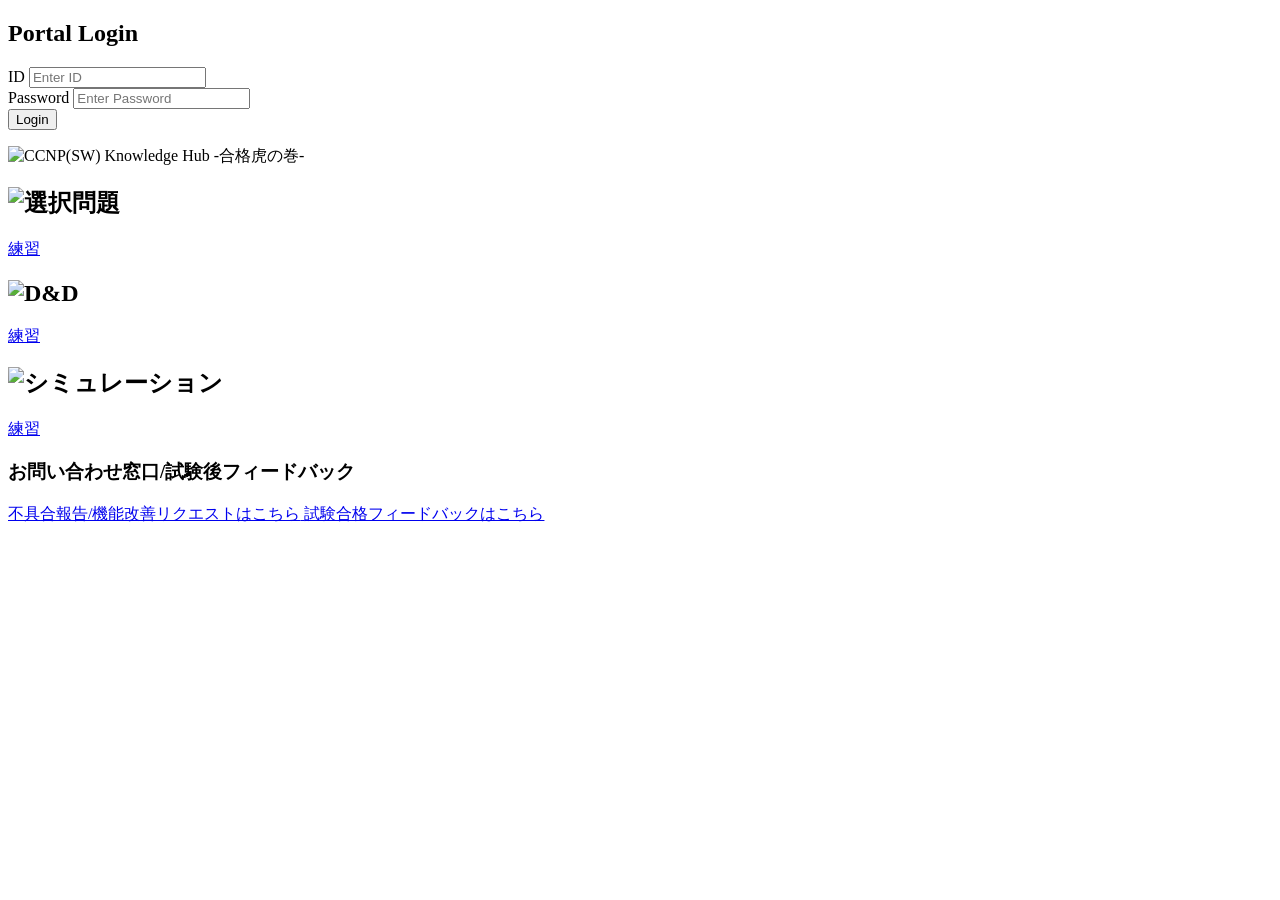
==== index.html @ c64ed790 "Rename 配布用-20260429T015937Z-3-001/配布用/index.html to index.html" ====
<!DOCTYPE html>
<html lang="ja">

<head>
    <meta charset="UTF-8">
    <meta name="viewport" content="width=device-width, initial-scale=1.0">
    <title>CCNP(SW) -虎の巻-</title>
    <meta name="description" content="CCNP(SW)試験対策のための練習問題や実機シミュレーターのリンクまとめサイトです。">
    <link rel="icon" href="favicon.ico" type="image/x-icon">
    <link rel="stylesheet" href="style.css">
    <link rel="preconnect" href="https://fonts.googleapis.com">
    <link rel="preconnect" href="https://fonts.gstatic.com" crossorigin>
    <link href="https://fonts.googleapis.com/css2?family=Inter:wght@400;500;700;900&display=swap" rel="stylesheet">
</head>

<body>
    <div id="login-overlay">
        <div class="login-card">
            <h2>Portal Login</h2>
            <div class="input-group">
                <label for="username">ID</label>
                <input type="text" id="username" placeholder="Enter ID">
            </div>
            <div class="input-group">
                <label for="password">Password</label>
                <input type="password" id="password" placeholder="Enter Password">
            </div>
            <button class="login-button" onclick="checkLogin()">Login</button>
            <p id="error-message"></p>
        </div>
    </div>

    <div id="main-content">

        <main>
            <section class="hero">
                <img src="ccnatiger_logo.png" alt="CCNP(SW) Knowledge Hub -合格虎の巻-" class="main-logo">
            </section>

            <section class="resource-grid">
                <!-- 選択問題 Section -->
                <div class="category-card">
                    <h2>
                        <img src="title1.svg" alt="選択問題" class="category-title-img">
                    </h2>
                    <div class="link-group">
                        <a href="https://script.google.com/macros/s/AKfycbynmA_DCMDgGCbyBnq2WmhPjNhYBhmb1dXpGSOYUGQqYHhSdcTNK0xxCpGrGtg0Dlqg/exec"
                            target="_blank" class="resource-link link-practice">
                            <span>練習</span>
                        </a>
                    </div>
                </div>

                <!-- D&D Section -->
                <div class="category-card">
                    <h2>
                        <img src="title2.svg" alt="D&D" class="category-title-img">
                    </h2>
                    <div class="link-group">
                        <a href="https://script.google.com/macros/s/AKfycbwp59kq-iZECBBe9Od9TLQoapS7FWcdTEvIIxlcwSmHvuS1UW1GXjLdgwiej6PnaVZD/exec" target="_blank"
                            class="resource-link link-practice">
                            <span>練習</span>
                        </a>
                    </div>
                </div>

                <!-- 実機 Section -->
                <div class="category-card">
                    <h2>
                        <img src="title3.svg" alt="シミュレーション" class="category-title-img">
                    </h2>
                    <div class="link-group">
                        <a href="https://script.google.com/macros/s/AKfycbyRHFq_aopB2VsDbe8C3mCfemD-if5Dbk6FP82chQvF3-oUMly8_rBpJfpSmCPyfn3VQA/exec" target="_blank"
                            class="resource-link link-practice">
                            <span>練習</span>
                        </a>
                    </div>
                </div>
            </section>
        </main>

        <footer>
            <div class="contact-section">
                <h3>お問い合わせ窓口/試験後フィードバック</h3>
                <a href="https://docs.google.com/forms/d/e/1FAIpQLScXssGw7j0zO7HOU5fU-BEmkgWbI2vw5eVzGkLghh9gMH7EKg/viewform?usp=publish-editor"
                    target="_blank" class="resource-link link-practice contact-button">
                    <span>不具合報告/機能改善リクエストはこちら</span>
                </a>
                <a href="https://script.google.com/macros/s/AKfycbwQo3_XE9HP7kb-1px4VhSl_Nkmyi6rZCZffsuxZ18ri6ubT2gQY5OEPXyao0CjsDBe/exec"
                    target="_blank" class="resource-link link-practice contact-button">
                    <span>試験合格フィードバックはこちら</span>
                </a>
            </div>
        </footer>
    </div>

    <script>
        function checkLogin() {
            const user = document.getElementById('username').value;
            const pass = document.getElementById('password').value;
            const error = document.getElementById('error-message');

            if (user === 'ccnatiger' && pass === 'ccnatiger') {
                document.getElementById('login-overlay').style.display = 'none';
                document.getElementById('main-content').style.display = 'block';
            } else {
                error.textContent = 'IDまたはパスワードが正しくありません。';
            }
        }

        // Allow 'Enter' key to trigger login
        document.addEventListener('keypress', function (e) {
            if (e.key === 'Enter') {
                checkLogin();
            }
        });
    </script>
</body>

</html>
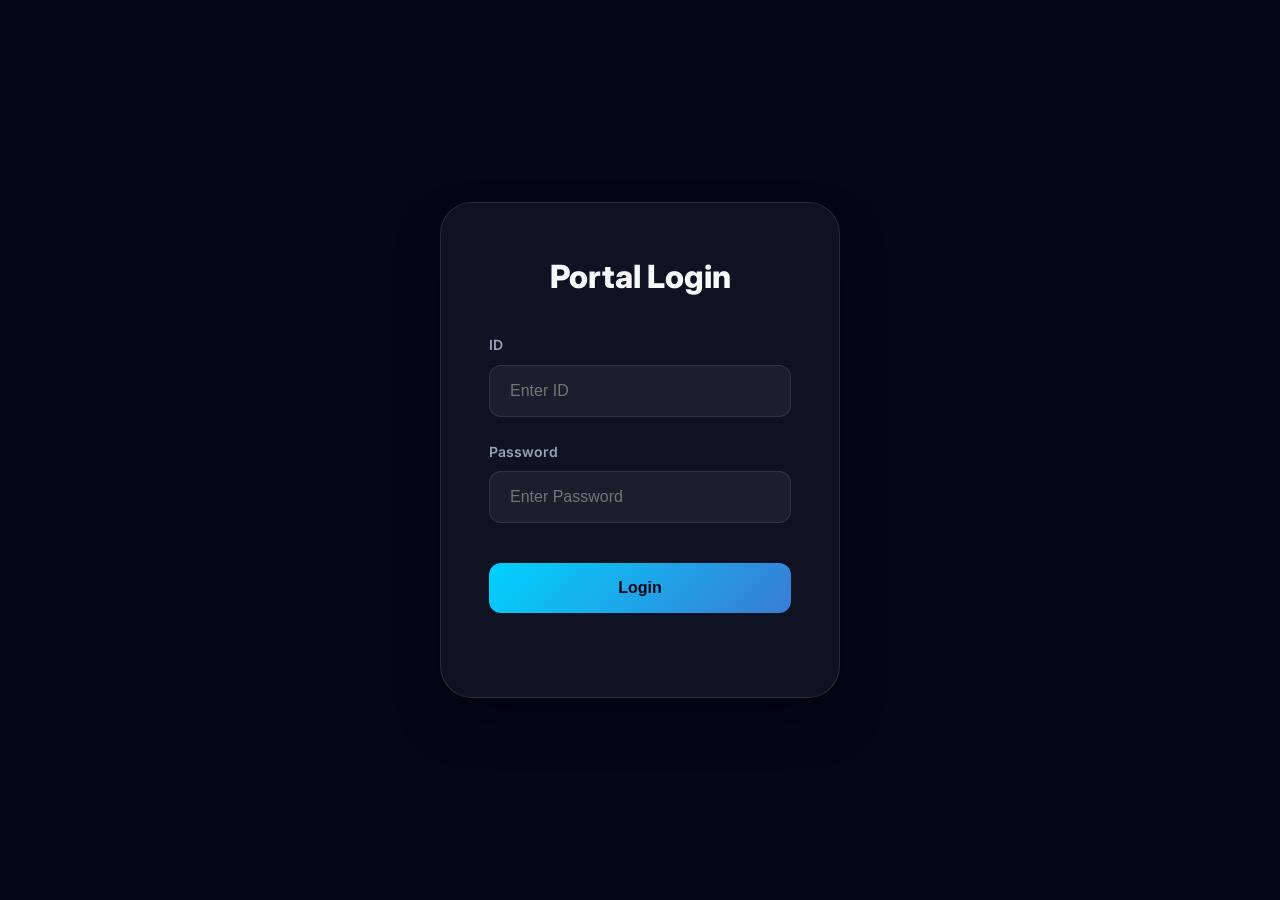
==== commit 06fb5c89: "Update index.html" ====
--- a/index.html
+++ b/index.html
@@ -100,7 +100,7 @@
             const pass = document.getElementById('password').value;
             const error = document.getElementById('error-message');
 
-            if (user === 'ccnatiger' && pass === 'ccnatiger') {
+            if (user === 'ccnptiger' && pass === 'ccnptiger') {
                 document.getElementById('login-overlay').style.display = 'none';
                 document.getElementById('main-content').style.display = 'block';
             } else {
--- a/style.css
+++ b/style.css
@@ -0,0 +1,301 @@
+:root {
+    --primary: #00d2ff;
+    --secondary: #3a7bd5;
+    --dark: #0f172a;
+    --darker: #020617;
+    --text: #f8fafc;
+    --text-muted: #94a3b8;
+    --glass: rgba(255, 255, 255, 0.05);
+    --glass-border: rgba(255, 255, 255, 0.1);
+    --accent-gradient: linear-gradient(135deg, var(--primary), var(--secondary));
+    --error: #ef4444;
+}
+
+* {
+    margin: 0;
+    padding: 0;
+    box-sizing: border-box;
+}
+
+body {
+    background-color: var(--darker);
+    color: var(--text);
+    font-family: 'Inter', -apple-system, BlinkMacSystemFont, "Segoe UI", Roboto, Helvetica, Arial, sans-serif;
+    line-height: 1.6;
+    overflow-x: hidden;
+}
+
+/* Background Animation */
+body::before {
+    content: '';
+    position: fixed;
+    top: 0;
+    left: 0;
+    width: 100%;
+    height: 100%;
+    background:
+        linear-gradient(rgba(255, 255, 255, 0.7), rgba(255, 255, 255, 0.5)),
+        url('tra_back.png') repeat center center;
+    background-size: 30%;
+    /* Scaled down for better fit */
+    z-index: -1;
+    pointer-events: none;
+}
+
+
+.hero {
+    padding: 6rem 1rem 4rem;
+    text-align: center;
+    max-width: 800px;
+    margin: 0 auto;
+}
+
+.hero img.main-logo {
+    max-width: 100%;
+    height: auto;
+    margin-bottom: 2rem;
+}
+
+.tiger-text {
+    background: repeating-linear-gradient(-45deg,
+            #ffb300,
+            #ffb300 8px,
+            #000 8px,
+            #000 16px);
+    -webkit-background-clip: text;
+    background-clip: text;
+    -webkit-text-fill-color: transparent;
+    text-shadow: 0 0 10px rgba(255, 179, 0, 0.3);
+}
+
+.hero p {
+    color: var(--text-muted);
+    font-size: 1.25rem;
+    margin-bottom: 2rem;
+}
+
+.resource-grid {
+    display: grid;
+    grid-template-columns: repeat(auto-fit, minmax(350px, 1fr));
+    gap: 2rem;
+    max-width: 1200px;
+    margin: 0 auto 6rem;
+    padding: 0 1rem;
+}
+
+.category-card {
+    background: rgba(0, 0, 0, 0.7);
+    border: 1px solid rgba(255, 255, 255, 0.1);
+    border-radius: 24px;
+    padding: 2.5rem;
+    transition: all 0.4s cubic-bezier(0.175, 0.885, 0.32, 1.275);
+    display: flex;
+    flex-direction: column;
+}
+
+
+
+.category-card h2 {
+    margin-bottom: 2rem;
+    display: flex;
+    align-items: center;
+    justify-content: center;
+}
+
+.category-title-img {
+    height: 80px;
+    width: auto;
+    max-width: 100%;
+}
+
+.link-group {
+    display: flex;
+    flex-direction: column;
+    gap: 0.75rem;
+    margin-top: auto;
+}
+
+.resource-link {
+    display: flex;
+    align-items: center;
+    justify-content: center;
+    padding: 1.25rem;
+    background: rgba(255, 255, 255, 0.03);
+    border-radius: 16px;
+    text-decoration: none;
+    color: var(--text);
+    font-weight: 600;
+    transition: 0.3s cubic-bezier(0.4, 0, 0.2, 1);
+    border: 1px solid var(--glass-border);
+}
+
+.resource-link:hover {
+    background: rgba(255, 255, 255, 0.08);
+    transform: translateY(-2px);
+    border-color: rgba(255, 255, 255, 0.3);
+}
+
+.resource-link.link-practice {
+    background: rgba(0, 210, 255, 0.1);
+    border-color: rgba(0, 210, 255, 0.3);
+    color: var(--primary);
+}
+
+.resource-link.link-practice:hover {
+    background: rgba(0, 210, 255, 0.15);
+    border-color: var(--primary);
+    box-shadow: 0 0 20px rgba(0, 210, 255, 0.2);
+}
+
+.resource-link.link-other {
+    background: rgba(255, 255, 255, 0.06);
+    border-color: rgba(255, 255, 255, 0.2);
+    color: var(--text);
+}
+
+.resource-link.link-other:hover {
+    background: rgba(255, 255, 255, 0.12);
+    border-color: rgba(255, 255, 255, 0.4);
+}
+
+footer {
+    text-align: center;
+    padding: 4rem 1rem;
+    color: var(--text-muted);
+    font-size: 0.875rem;
+    border-top: 1px solid var(--glass-border);
+    background: #666666;
+}
+
+.contact-section {
+    max-width: 600px;
+    margin: 0 auto;
+}
+
+.contact-section h3 {
+    margin-bottom: 1.5rem;
+    color: var(--text);
+    font-size: 1.1rem;
+    font-weight: 500;
+}
+
+.contact-button {
+    max-width: 400px;
+    margin: 0 auto;
+    background: linear-gradient(135deg, rgba(0, 210, 255, 0.1), rgba(58, 123, 213, 0.15)) !important;
+    border: 1px solid rgba(0, 210, 255, 0.4) !important;
+    font-size: 1rem;
+}
+
+.contact-button + .contact-button {
+    margin-top: 1rem;
+}
+
+.contact-button:hover {
+    background: linear-gradient(135deg, rgba(0, 210, 255, 0.2), rgba(58, 123, 213, 0.25)) !important;
+    border-color: var(--primary) !important;
+    transform: scale(1.02);
+}
+
+@media (max-width: 640px) {
+    .resource-grid {
+        grid-template-columns: 1fr;
+    }
+
+    .hero {
+        padding: 4rem 1rem 3rem;
+    }
+}
+
+/* Login Overlay */
+#login-overlay {
+    position: fixed;
+    top: 0;
+    left: 0;
+    width: 100%;
+    height: 100%;
+    background: var(--darker);
+    z-index: 1000;
+    display: flex;
+    align-items: center;
+    justify-content: center;
+    backdrop-filter: blur(20px);
+}
+
+.login-card {
+    background: var(--glass);
+    border: 1px solid var(--glass-border);
+    border-radius: 32px;
+    padding: 3rem;
+    width: 100%;
+    max-width: 400px;
+    text-align: center;
+    box-shadow: 0 25px 50px -12px rgba(0, 0, 0, 0.5);
+}
+
+.login-card h2 {
+    font-size: 2rem;
+    margin-bottom: 2rem;
+    font-weight: 800;
+}
+
+.input-group {
+    margin-bottom: 1.5rem;
+    text-align: left;
+}
+
+.input-group label {
+    display: block;
+    font-size: 0.875rem;
+    font-weight: 600;
+    margin-bottom: 0.5rem;
+    color: var(--text-muted);
+}
+
+.input-group input {
+    width: 100%;
+    padding: 1rem 1.25rem;
+    background: rgba(255, 255, 255, 0.05);
+    border: 1px solid var(--glass-border);
+    border-radius: 12px;
+    color: var(--text);
+    font-size: 1rem;
+    transition: 0.2s;
+}
+
+.input-group input:focus {
+    outline: none;
+    border-color: var(--primary);
+    background: rgba(255, 255, 255, 0.1);
+}
+
+.login-button {
+    width: 100%;
+    padding: 1rem;
+    background: var(--accent-gradient);
+    border: none;
+    border-radius: 12px;
+    color: var(--darker);
+    font-size: 1rem;
+    font-weight: 700;
+    cursor: pointer;
+    transition: 0.3s;
+    margin-top: 1rem;
+}
+
+.login-button:hover {
+    transform: translateY(-2px);
+    box-shadow: 0 8px 20px rgba(0, 210, 255, 0.3);
+}
+
+#error-message {
+    color: var(--error);
+    font-size: 0.875rem;
+    margin-top: 1rem;
+    min-height: 1.25rem;
+}
+
+/* Content hidden before login */
+#main-content {
+    display: none;
+}
